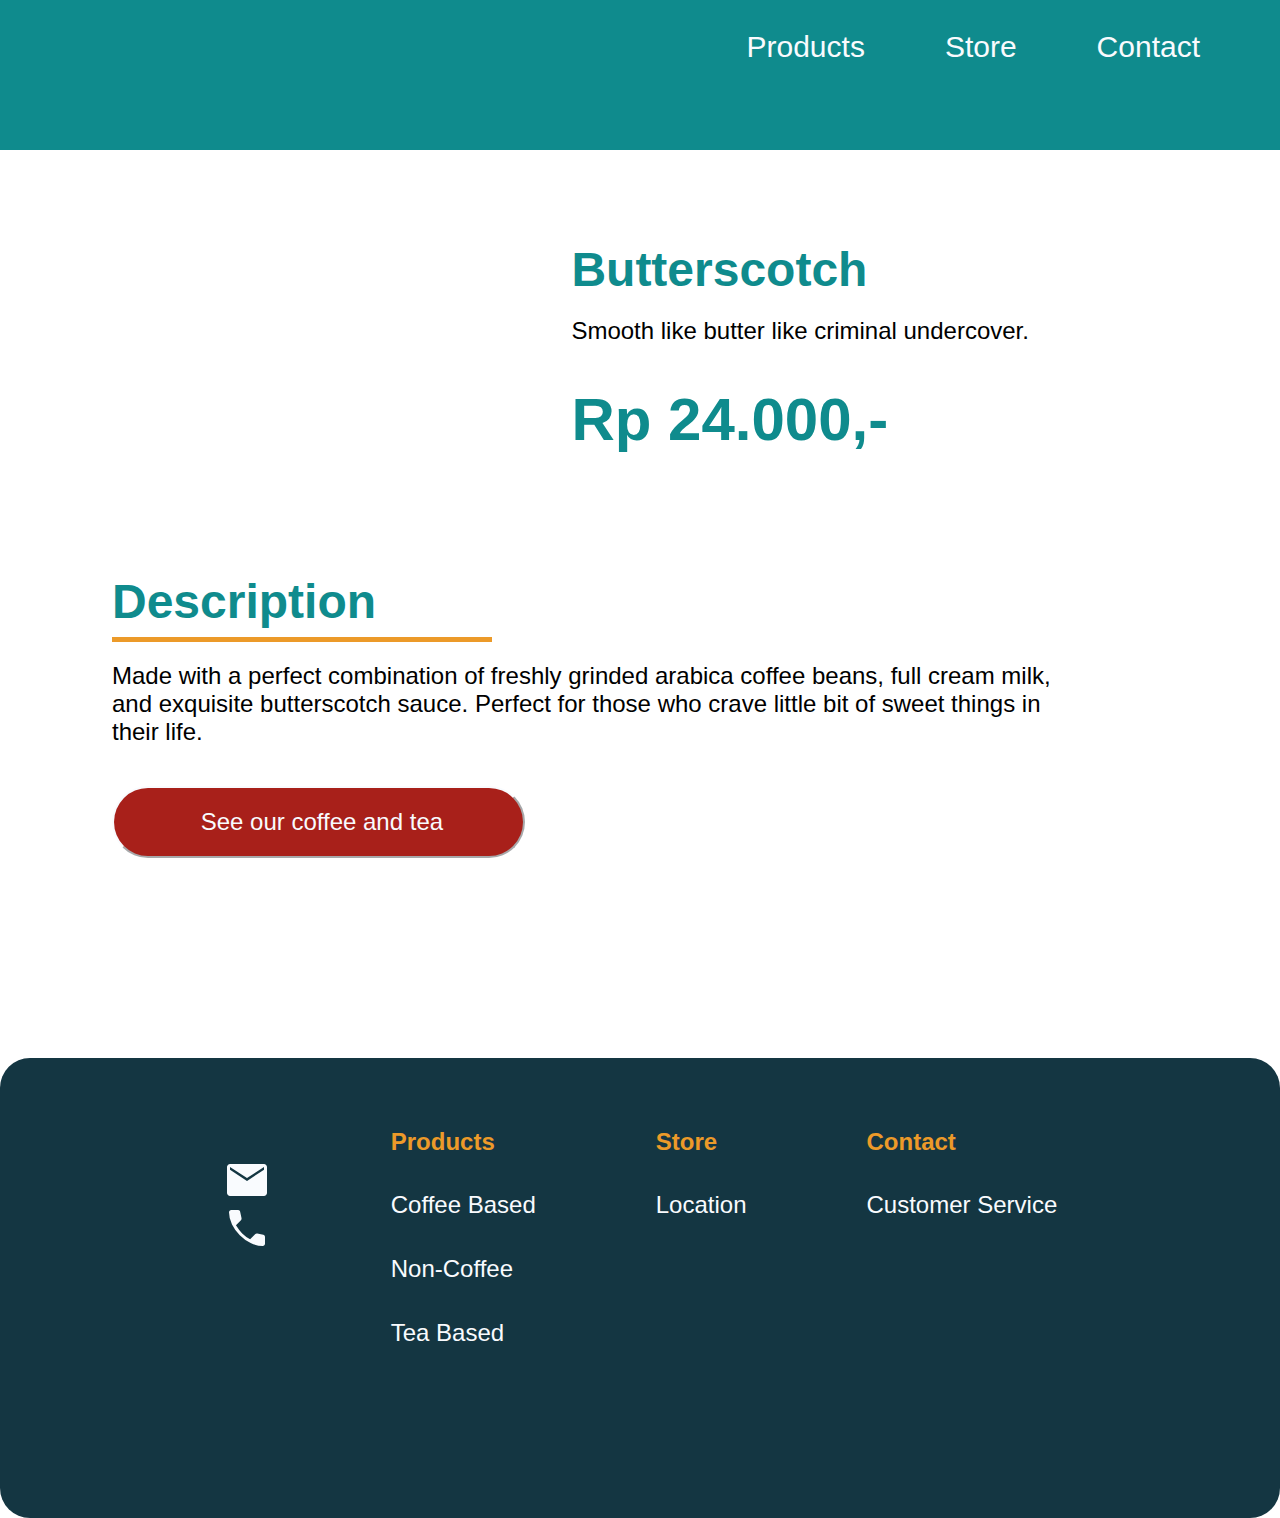
==== Sertifikasi/detail.html @ 537f4b04 "Add files via upload" ====
<!DOCTYPE html>
<html lang="en">
<head>
    <meta charset="UTF-8">
    <meta http-equiv="X-UA-Compatible" content="IE=edge">
    <meta name="viewport" content="width=device-width, initial-scale=1.0">
    <link rel="stylesheet" href="style.css">
    <title>Detail Page</title>
</head>
<body>

    <!--NAVBAR MENU-->

    <div class="header-menu">
        <nav class="navbar">
            <div class="header-logo">
                <a href="#"><img src="/img/Logo White.png" alt="" width="335px"></a>
            </div>
            <ul class="nav-link">
                <li><a href="#"></a>Products</li>
                <li><a href="#"></a>Store</li>
                <li><a href="#"></a>Contact</li>
            </ul>
        </nav> 
    </div>

    <!--MAIN DETAIL PAGE-->

    <div class="main">
        <div class="container">
            <div class="contents">
                <div class="imginfo">
                    <img src="/img/butterscotch.png" alt="" width="571px">
                </div>
                <div class="text-contents">
                    <div class="heading-contents">
                        <h3>Butterscotch</h3>
                    </div>
                    <p>Smooth like butter like criminal undercover.</p>
                    <div class="price">
                        <h1>Rp 24.000,-</h1>
                    </div>
                </div>
            </div>
            
            <div class="deskripsi">
                <div class="heading-contents">
                    <h3>Description</h3>
                </div>
                <div class="line1"></div>
                <p>Made with a perfect combination of freshly grinded arabica coffee beans, full cream milk,
                    and exquisite butterscotch sauce. Perfect for those who crave little bit of sweet things
                    in their life.</p>
                <div class="btnDetail">
                    <button>
                        <img src="/img/Arrow.svg" alt="">
                        <a href="#">See our coffee and tea</a>
                    </button>
                </div>
            </div>
        </div>
    </div>

    <!--FOOTER MENU-->

    <div class="footer">
        <div class="footer-main">
            <div class="row">
                <div class="container-menu">
                    <a href="footer-logo">
                        <img src="/img/Logo White.png" alt="">
                    </a>
                    <ul>
                        <li class="svg-link"><svg xmlns="http://www.w3.org/2000/svg" height="48" width="48"><path d="M7 40q-1.2 0-2.1-.9Q4 38.2 4 37V11q0-1.2.9-2.1Q5.8 8 7 8h34q1.2 0 2.1.9.9.9.9 2.1v26q0 1.2-.9 2.1-.9.9-2.1.9Zm17-15.1 17-11.15V11L24 21.9 7 11v2.75Z"/></svg></li>
                        <li class="svg-link"><svg xmlns="http://www.w3.org/2000/svg" height="48" width="48"><path d="M39.75 42q-6.1 0-12.125-3T16.8 31.2Q12 26.4 9 20.375 6 14.35 6 8.25q0-.95.65-1.6Q7.3 6 8.25 6h7q.7 0 1.225.475.525.475.675 1.275l1.35 6.3q.1.7-.025 1.275t-.525.975l-5 5.05q2.8 4.65 6.275 8.1Q22.7 32.9 27.1 35.3l4.75-4.9q.5-.55 1.15-.775.65-.225 1.3-.075l5.95 1.3q.75.15 1.25.75T42 33v6.75q0 .95-.65 1.6-.65.65-1.6.65Z"/></svg></li>
                    </ul>
                </div>
                <div class="container-menu">
                    <h4>Products</h4>
                    <ul class="footer-menu">
                        <li><a href="#">Coffee Based</a></li>
                        <li><a href="#">Non-Coffee</a></li>
                        <li><a href="#">Tea Based</a></li>
                    </ul>
                </div>
                <div class="container-menu">
                    <h4>Store</h4>
                    <ul class="footer-menu">
                        <li><a href="#">Location</a></li>
                    </ul>
                </div>
                <div class="container-menu">
                    <h4>Contact</h4>
                    <ul class="footer-menu">
                        <li><a href="#">Customer Service</a></li>
                    </ul>
                </div>
            </div>
        </div>
    </div>
    
</body>
</html>
---- Sertifikasi/style.css ----
* {
    margin: 0;
    padding: 0;
    box-sizing: border-box;
}

body {
    font-family: 'Lato', sans-serif;
}

li {
    list-style-type: none;
    color: #F9FBFE;
    font-size: 30px;
    cursor: pointer;
}

a {
    text-decoration: none;
    color: #F9FBFE;
    font-size: 24px;
}

img {
    border-radius: 15px;
    max-width: 100%;
    vertical-align: middle;
}

h3 {
    font-weight: 800;
    font-size: 48px;
    color: #0F8B8D;
}

h4 {
    font-size: 24px;
    color: #EC9A29;
    font-weight: 700;
}

h5 {
    font-size: 20px;
    font-weight: 700;
    line-height: 24px;
    color: #F9FBFE;
}

h6 {
    font-size: 18px;
    font-weight: 400;
    line-height: 21.6px;
    padding-top: 10px;
    color: #F9FBFE;
}

p {
    font-size: 24px;
}

/*HEADER*---------------------*/

header {
    background-image: url(/img/Coffe\ Header.png);
    width: 100%;
    height: 700px;
    background-position: center;
    background-size: cover;
    border-radius: 15px;
    opacity: 0.9;
    position: relative;
}

.header-contents {
    padding: 160px;
}

.header-contents h1 {
    font-size: 70px;
    text-align: center;
    color: #F9FBFE;
}

.header-contents h2 {
    font-size: 36px;
    text-align: center;
    color: #F9FBFE;
    font-weight: 100;
}

/*NAVBAR----------------------------*/

nav {
    display: flex;
    align-items: center;
    justify-content: space-between;
    margin: 0 auto;
    width: 100%;
    padding-top: 30px;
    background: transparent;
    
}

.header-logo {
    margin-left: 138px;
    
}


.nav-link {
    display: flex;
}

.nav-link li {
    position: relative;
    margin-right: 80px;
    height: 100%;
    font-weight: 400px;
}

/*MAIN-----------------------------*/

.main {
    margin-top: 7.16%;
    padding-left: 4.16%;
    padding-right: 4.16%;
}

.container {
    max-width: 1056px;
    margin: 50px auto;

}

.contents {
    display: flex;
    justify-content: space-around;
    margin-bottom: 120px; 
}

.imginfo {
    max-width: 420px;
    margin-right: 4%;
}

.text-contents {
    max-width: 460px;
    align-items: center;
}

.line {
    border-bottom: 5px solid #EC9A29;
    width: 70%;
    padding-top: 8px;
}

.heading-contents {
    display: flex;
    align-items: baseline;
}

.text-contents p {
    padding-top: 20px;
}

button {
    border-radius: 55px;
    margin-top: 40px;
    padding: 20px 80px 20px 80px;
    color: #FFFFFF;
    display: inline-block;
    text-align: center;
    position: relative;
    font-size: 24px;
    border-color: #F9FBFE;
    background-color: #A8201A;
    
}

.heading-findus {
    margin-bottom: 50px;
    text-align: center;
}

.findus span {
    color: #EC9A29;
    border-bottom: 3px solid #EC9A29;
}


.contents-findus img {
    width: 30%;
    margin: 20px 10px;
}

.heading-ask {
    text-align: center;
}

.btn-ask {
    text-align: center;   
}

.ask {
    margin: 90px;
}


/*FOOTER--------------------------*/

.footer {
    background-color: #143642;
    clear: left;
    height: 460px;
    border-radius: 30px;
}

.footer-main {
    padding: 50px;
}

.footer-menu li {
    padding-top: 30px;
}

.row {
    width: 100%;
    display: flex;
    margin: auto;
    justify-content: center;
}

.container-menu {
    margin: 20px 60px;
}

svg {
    fill: #F9FBFE;
    display: flex;
    flex-direction: row;

}

/*NAVBAR MENU---------------------------------*/

.header-menu {
    background-color: #0F8B8D;
    height: 150px;
    justify-content: center;
}


/*MAIN MENU-------------------------------------*/

.contents-product {
    text-align: center;
}

.product-menu {
    align-items: center;
    display: flex;
    flex-wrap: wrap;
    height: 500px;
    width: 80%;
    margin: auto;
    align-content: center;
    justify-content: space-between;
    
}

.heading-product {
    margin: 20px;
}

.text-product {
    margin: 20px;
}

.card {
    width: 216px;
    height: 216px;
    border-radius: 10px;
    padding: 15px 25px;
    box-sizing: border-box;
    cursor: pointer;
    margin: 10px 15px;
    background-image: url(/img/Coffee\ background.png);
    background-position: center;
    background-size: cover;
}

/*MAIN DETAIL PAGE-------------------------------------------*/

.deskripsi {
    width: 90%;
    margin-bottom: 200px;
}

.line1 {
    border-bottom: 5px solid #EC9A29;
    width: 40%;
    padding-top: 8px;
}

.deskripsi p {
    padding-top: 20px;
}

.price h1 {
    color: #0F8B8D;
    padding-top: 40px;
    font-size: 60px;
    font-weight: 800;
}

.btnDetail img {
    transform: rotate(180deg);
}


/*MAIN FINDUS-------------------------------------------*/

.box {
    max-width: 70%;
    background: #FFFFFF;
    border: 1px solid #D2D2D2;
    box-shadow: 0px 4px 10px rgba(0, 0, 0, 0.1);
    border-radius: 20px;
    margin-top: 20px;
}

.headings {
    padding: 50px 20px;
}

.headings h2 {
    font-size: 30px;
    font-weight: 700;
}

.maps {
    width: 80%;
    border-radius: 20px;
}

.container-findus {
    max-width: 1500px;
    margin: 50px auto;
}

/*CONTACT FORM MAIN---------------------------------*/

label {
    font-size: 30px;
    font-weight: 700;
}

form {
    background: #FFFFFF;
    border: 2px solid #D2D2D2;
    border-radius: 20px;
    margin-top: 40px;
    margin-bottom: 15%;
}

.input-box {
    width: 90%;
    margin: 20px 40px;
    display: flex;
    align-items: center;
    justify-content: space-between;
}

input {
    width: 70%;
    height: 71px;
    border-radius: 20px;
    border: 2px solid #D2D2D2;
    padding: 20px;
    font-size: 24px;
    font-weight: 400;
    color: #D2D2D2;
}

textarea {
    width: 70%;
    height: 200px;
    border-radius: 20px;
    border: 2px solid #D2D2D2;
    padding: 20px;
    font-size: 24px;
    font-weight: 400;
    color: #D2D2D2;
}

.contact-form {
    margin: 70px 80px;
}

.btn {
    text-align: center;
}
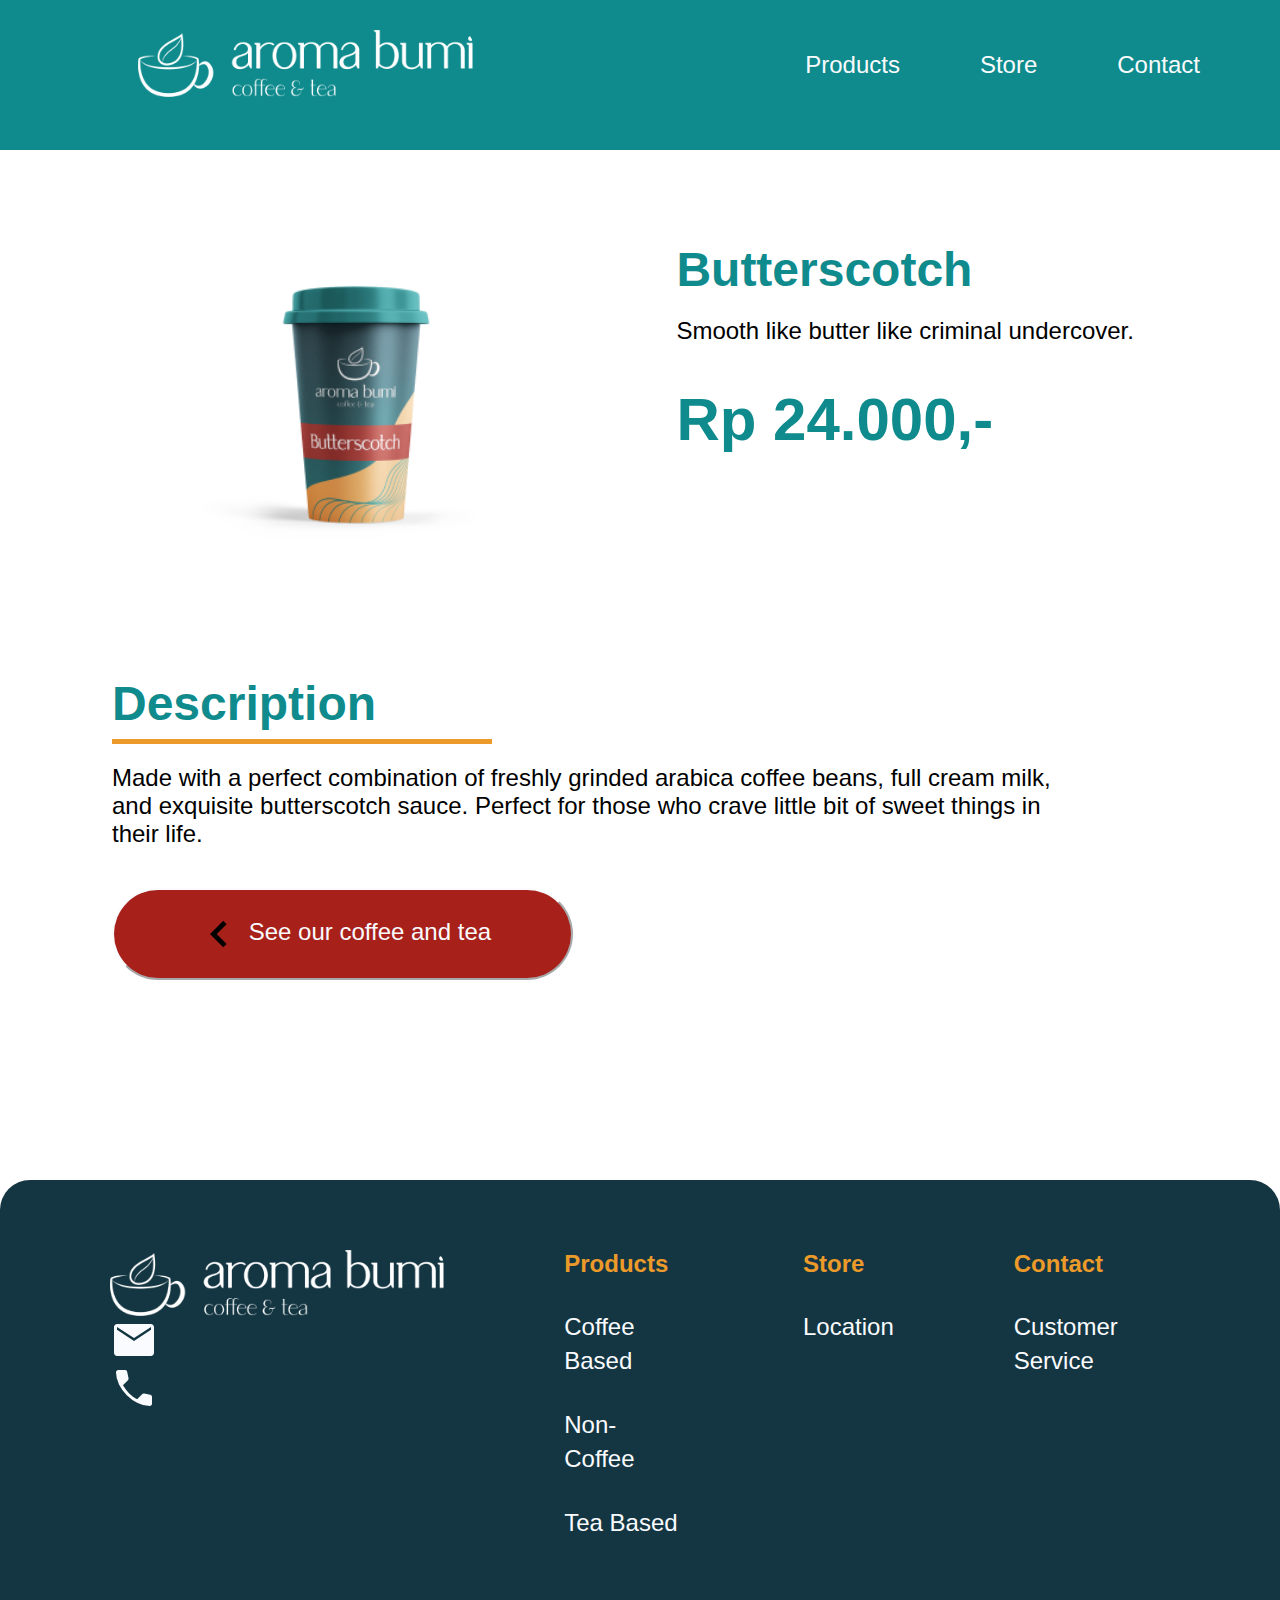
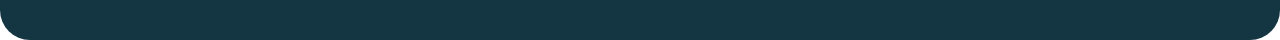
==== commit 7136d8c8: "Add files via upload" ====
--- a/Sertifikasi/detail.html
+++ b/Sertifikasi/detail.html
@@ -5,6 +5,7 @@
     <meta http-equiv="X-UA-Compatible" content="IE=edge">
     <meta name="viewport" content="width=device-width, initial-scale=1.0">
     <link rel="stylesheet" href="style.css">
+    <link rel="stylesheet" href="responsive.css">
     <title>Detail Page</title>
 </head>
 <body>
@@ -17,9 +18,9 @@
                 <a href="#"><img src="/img/Logo White.png" alt="" width="335px"></a>
             </div>
             <ul class="nav-link">
-                <li><a href="#"></a>Products</li>
-                <li><a href="#"></a>Store</li>
-                <li><a href="#"></a>Contact</li>
+                <li><a href="#">Products</a></li>
+                <li><a href="#">Store</a></li>
+                <li><a href="#">Contact</a></li>
             </ul>
         </nav> 
     </div>
--- a/Sertifikasi/style.css
+++ b/Sertifikasi/style.css
@@ -61,7 +61,7 @@
 /*HEADER*---------------------*/
 
 header {
-    background-image: url(/img/Coffe\ Header.png);
+    background-image: url(/img/Coffe\ Header.png), linear-gradient(#143642b3,#143642b3);
     width: 100%;
     height: 700px;
     background-position: center;
@@ -287,6 +287,11 @@
     background-image: url(/img/Coffee\ background.png);
     background-position: center;
     background-size: cover;
+    transition: 0.7s;
+}
+
+.card:hover {
+    transform: scale(1.1,1.1);
 }
 
 /*MAIN DETAIL PAGE-------------------------------------------*/
--- a/Sertifikasi/responsive.css
+++ b/Sertifikasi/responsive.css
@@ -0,0 +1,333 @@
+@media screen and (max-width: 670px) { 
+   
+    header {
+        height: 678px;
+        background-position: left;
+    }
+
+    .navbar {
+        display: block;
+    }
+
+    .header-logo img {
+        width: 235px;
+    }
+
+    .nav-link {
+        padding-left: 160px;
+        padding-top: 10px;
+    }
+
+    .nav-link a {
+        font-size: 14px;
+        font-weight: 400;
+        line-height: 16.8px;
+        text-align: center;
+    }
+
+    .header-contents h1 {
+        font-size: 36px;
+        font-weight:900;
+    }
+
+    .header-contents h2 {
+        font-size: 16px;
+        font-weight: 400;
+    }
+
+    /*MAIN--------------------------------*/
+    
+    .contents {
+        flex-direction: column;
+        align-items: center;
+        align-content: center;
+    }
+
+    h3 {
+        font-size: 20px;
+        font-weight: 800;
+        line-height: 24px;
+        letter-spacing: 0em;
+        text-align: left;
+    }
+
+    .line {
+        width: 40%;
+    }
+
+    .text-contents {
+        margin-top: 30px;
+    }
+
+    p {
+        font-size: 12px;
+        font-weight: 400;
+        line-height: 14px;
+        letter-spacing: 0em;
+        text-align: left;
+    }
+
+    button {
+        padding: 10px 30px 10px 30px;
+    }
+
+    button a {
+        font-size: 12px;
+    }
+
+
+    /*FINDUS--------------------------*/
+
+    .heading-findus h3 {
+        text-align: center;
+    }
+
+    .findus {
+        text-align: center;
+    }
+
+    .heading-ask h3 {
+        text-align: center;
+    }
+
+    .heading-ask p {
+        text-align: center;
+        margin: 10px auto;
+    }
+
+    /*MENU-----------------------------*/
+
+    .product-menu {
+        width: 90%;
+        height: 100%;
+        justify-content: space-evenly;
+    }
+
+    .heading-product h3 {
+        text-align: center;
+    }
+
+    .text-product p {
+        text-align: center;
+        margin: auto;
+    }
+
+    .card {
+        width: 180px;
+        height: 180px;
+    }
+
+    h5 {
+        font-size: 12px;
+        font-weight: 700;
+        line-height: 14px;
+        letter-spacing: 0em;
+        text-align: center;
+    }
+
+    h6 {
+        font-size: 12px;
+        font-weight: 400;
+        line-height: 14px;
+        letter-spacing: 0em;
+        text-align: center;
+    }
+
+
+    /*DETAIL-------------------------------*/
+
+    .heading-contents h3 {
+        font-size: 20px;
+        font-weight: 700;
+    }
+
+    .price h1 {
+        font-size: 30px;
+        font-weight: 900;
+    }
+
+    .deskripsi {
+        width: 40%;
+        margin: auto;
+    }
+
+    button img {
+        width: 30px;
+    }
+
+    /*FINDUS----------------------------------*/
+
+    .container-findus h3 {
+        text-align: center;
+        font-size: 20px;
+        font-weight: 700;
+        margin-bottom: 10px;
+    }
+
+    .container-findus p {
+        text-align: center;
+    }
+
+    .box {
+        margin: 30px auto;
+    }
+
+    .headings h2 {
+        font-size: 16px;
+        font-weight: 700;
+    }
+
+    .headings p {
+        font-size: 12px;
+        font-weight: 400;
+        text-align: left;
+    }
+
+    .maps img {
+        width: 284.87px;
+        height: 284.06px;
+    }
+
+    .maps {
+        margin: auto;
+        text-align: center;
+    }
+
+    /*HELP------------------------------------*/
+
+    .heading-contact h3 {
+        font-size: 20px;
+        font-weight: 700;
+        margin-left: 30px;
+    }
+
+    label {
+        font-size: 12px;
+        font-weight: 700;
+        margin-bottom: 10px;
+    }
+
+    .input-box {
+        flex-direction: column;
+        align-items: start;
+    }
+
+    input {
+        font-size: 10px;
+        width: 100%;
+        height: 23px;
+        background: #FFFFFF;
+        border: 1px solid #D2D2D2;
+        border-radius: 5px;
+        
+    }
+
+    textarea {
+        width: 100%;
+        height: 100px;
+        background: #FFFFFF;
+        border: 1px solid #D2D2D2;
+        border-radius: 5px;
+    }
+
+    form {
+        width: 90%;
+        margin: 20px auto;
+        
+    }
+
+    /*FOOTER----------------------------------*/
+
+    .footer  {
+        height: 100%;
+    }
+
+    .row {
+        flex-direction: column;
+    }
+
+    .container-menu img {
+        width: 245px;
+        margin-bottom: 20px;
+    }
+
+    .container-menu h4 {
+        font-size: 14px;
+        font-weight: 700;
+    }
+
+    .footer-menu a {
+        font-size: 12px;
+        font-weight: 400;
+        padding: 0;
+        margin: 0;
+    }
+
+    .footer-menu {
+        padding-left: 70px;
+    }
+
+
+
+    /*
+    a {
+        font-size: 14px;
+    }
+
+    h3 {
+        font-size: 20px;
+        font-weight: 800;
+    }
+
+    .navbar {
+        display: block;
+    }
+
+    .nav-link {
+        position: relative;
+        margin: auto;
+    }
+
+    .header-logo img {
+        width: 135px;
+    }
+
+    .line {
+        width: 40%;
+    }
+
+    .text-contents p {
+        font-size: 12px;
+        width: 50%;
+    }
+
+    .header-contents h1 {
+        font-size: 36px;
+    }
+
+    .header-contents h2 {
+        font-size: 16px;
+    }
+
+    .contents {
+        display: flex;
+        flex-direction: column;
+        align-items: baseline;
+    }
+
+    .imginfo {
+        margin: auto;
+    }
+
+
+    .text-contents {
+        margin: 40px 60px;
+    }
+
+    button {
+        padding: 10px 30px 10px 30px;
+
+    }
+
+    */
+}